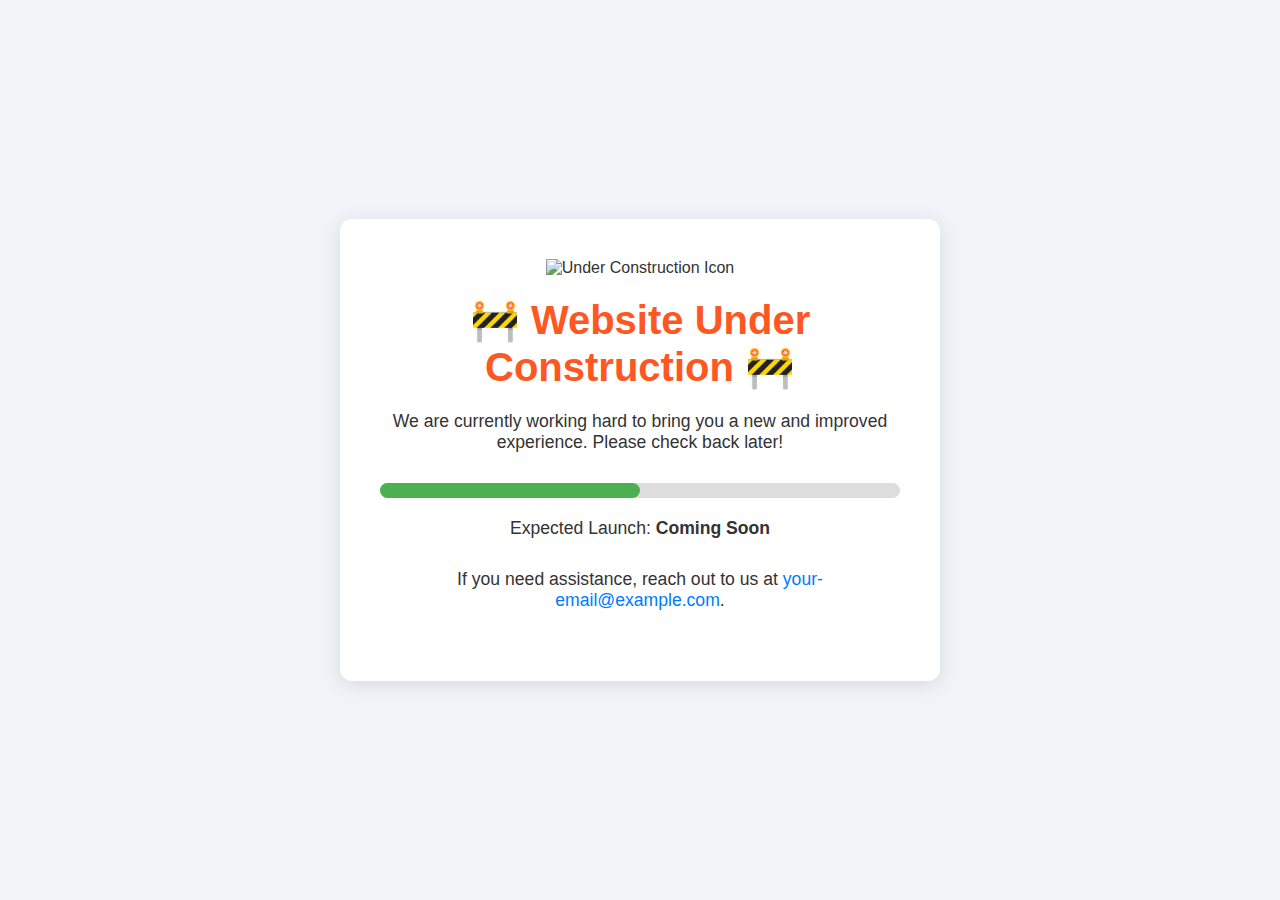
==== index.html @ 1714f7c7 "init" ====
<!DOCTYPE html>
<html lang="en">
<head>
    <meta charset="UTF-8">
    <meta name="viewport" content="width=device-width, initial-scale=1.0">
    <meta http-equiv="X-UA-Compatible" content="ie=edge">
    <title>Under Construction</title>
    <link rel="stylesheet" href="styles.css">
</head>
<body>
    <div class="wrapper">
        <div class="content">
            <div class="icon">
                <img src="https://img.icons8.com/ios/452/under-construction.png" alt="Under Construction Icon">
            </div>
            <h1>🚧 Website Under Construction 🚧</h1>
            <p>We are currently working hard to bring you a new and improved experience. Please check back later!</p>
            <div class="progress-container">
                <div class="progress-bar"></div>
            </div>
            <p>Expected Launch: <strong>Coming Soon</strong></p>
            <p>If you need assistance, reach out to us at <a href="mailto:your-email@example.com">your-email@example.com</a>.</p>
        </div>
    </div>
</body>
</html>
---- styles.css ----
* {
    margin: 0;
    padding: 0;
    box-sizing: border-box;
}

body {
    font-family: 'Arial', sans-serif;
    background-color: #f0f4f8;
    display: flex;
    justify-content: center;
    align-items: center;
    height: 100vh;
    text-align: center;
    color: #333;
}

.wrapper {
    width: 90%;
    max-width: 600px;
    background-color: #fff;
    border-radius: 12px;
    padding: 40px;
    box-shadow: 0 4px 20px rgba(0, 0, 0, 0.1);
}

.content h1 {
    font-size: 2.5rem;
    color: #ff5722;
    margin-bottom: 20px;
}

.content p {
    font-size: 1.1rem;
    margin-bottom: 30px;
}

.icon img {
    width: 100px;
    margin-bottom: 20px;
}

.progress-container {
    background-color: #ddd;
    border-radius: 10px;
    height: 15px;
    width: 100%;
    margin: 20px 0;
}

.progress-bar {
    background-color: #4caf50;
    height: 100%;
    width: 50%; /* Simulate progress */
    border-radius: 10px;
    animation: progress-animation 30s ease-out infinite;
}

@keyframes progress-animation {
    0% {
        width: 0%;
    }
    50% {
        width: 50%;
    }
    100% {
        width: 100%;
    }
}

a {
    color: #007bff;
    text-decoration: none;
}

a:hover {
    text-decoration: underline;
}
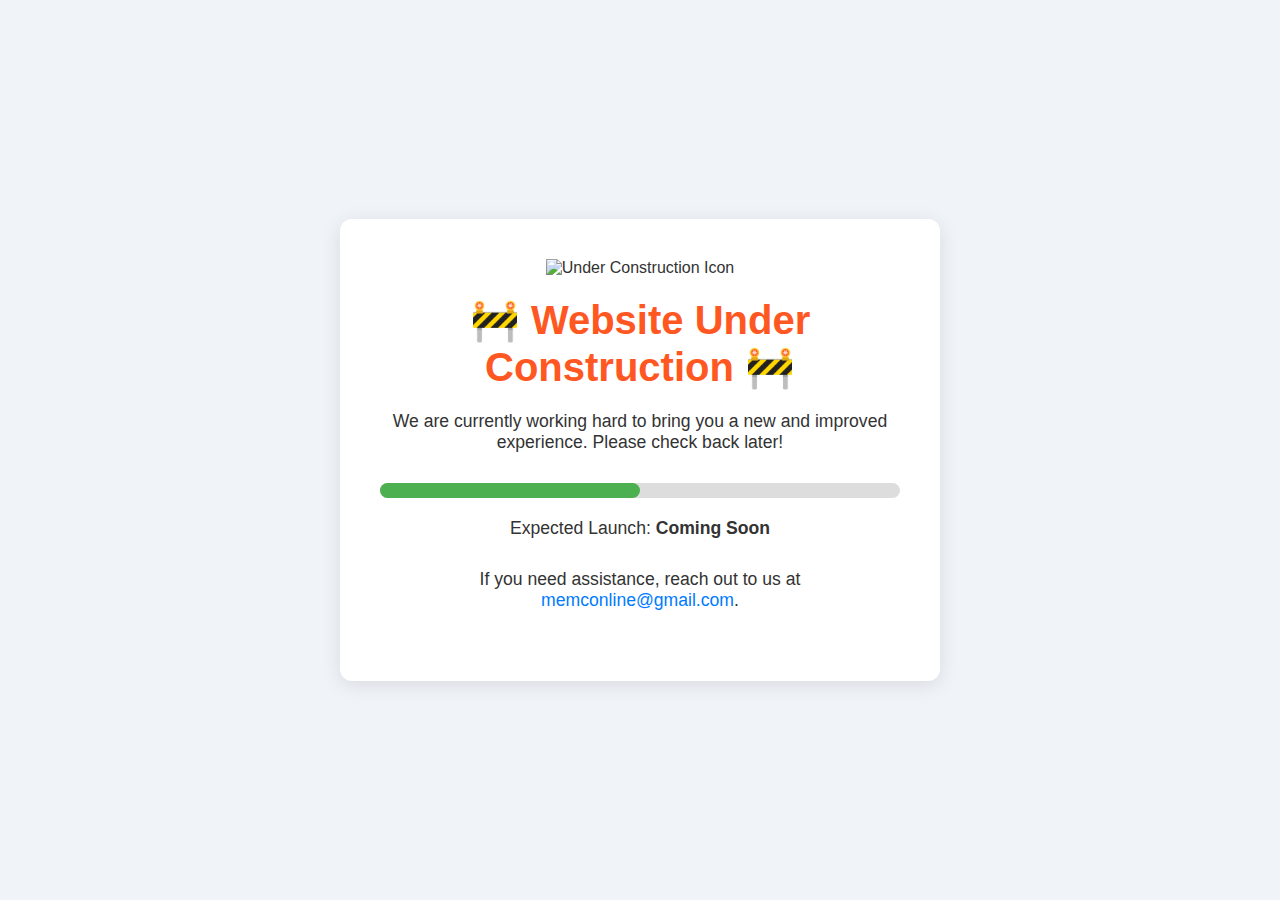
==== commit 8f1a5194: "update email" ====
--- a/index.html
+++ b/index.html
@@ -19,7 +19,7 @@
                 <div class="progress-bar"></div>
             </div>
             <p>Expected Launch: <strong>Coming Soon</strong></p>
-            <p>If you need assistance, reach out to us at <a href="mailto:your-email@example.com">your-email@example.com</a>.</p>
+            <p>If you need assistance, reach out to us at <a href="mailto:memconline@gmail.com">memconline@gmail.com</a>.</p>
         </div>
     </div>
 </body>
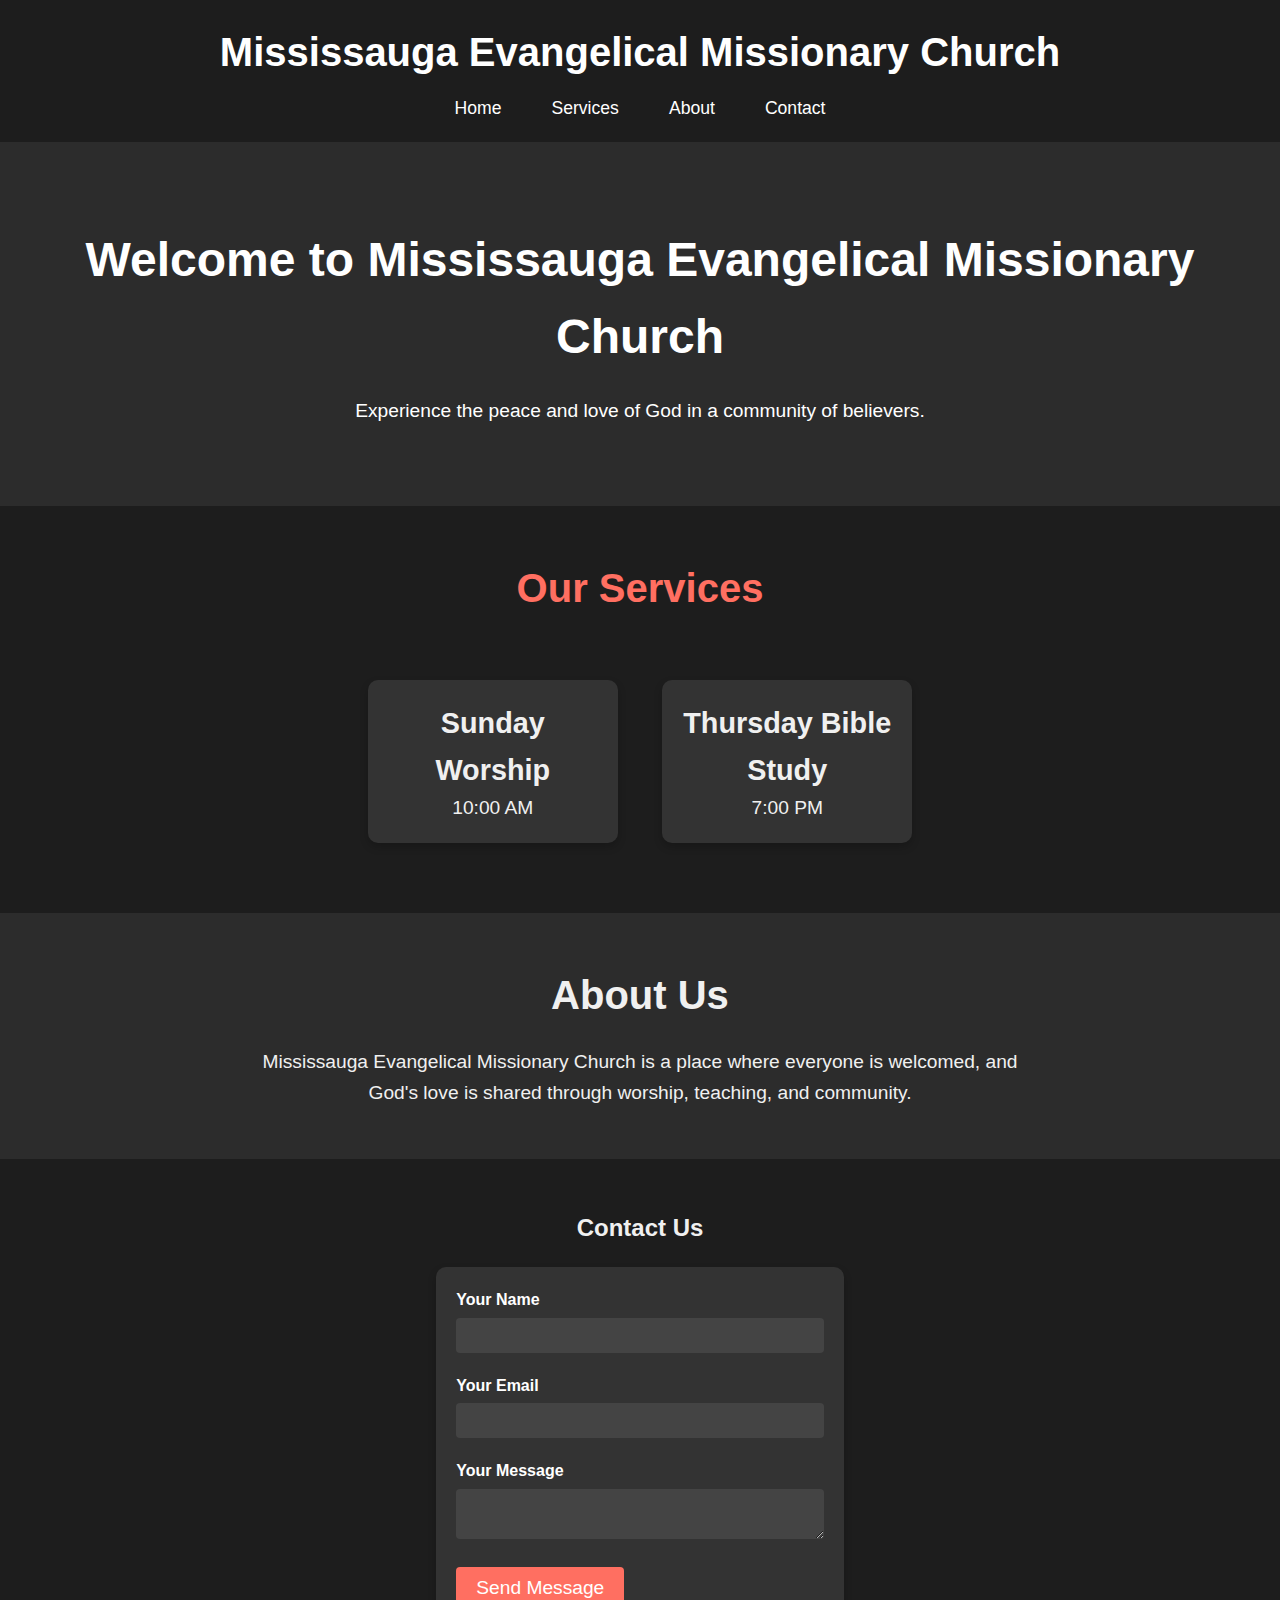
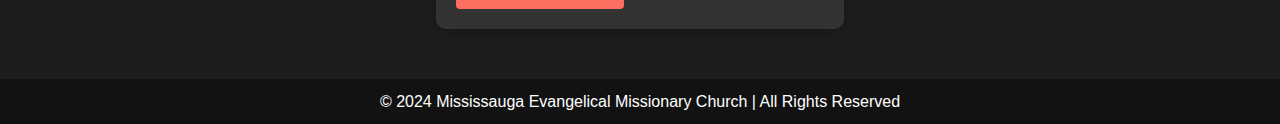
==== commit 4ff1cabc: "updates" ====
--- a/index.html
+++ b/index.html
@@ -3,24 +3,69 @@
 <head>
     <meta charset="UTF-8">
     <meta name="viewport" content="width=device-width, initial-scale=1.0">
-    <meta http-equiv="X-UA-Compatible" content="ie=edge">
-    <title>Under Construction</title>
-    <link rel="stylesheet" href="styles.css">
+    <title>Mississauga Evangelical Missionary Church</title>
+    <link rel="stylesheet" href="styles/styles.css">
+    <link rel="icon" href="images/memc-logo.jpg">
+    <!-- <script src="scripts/maintenance.js"></script> -->
 </head>
 <body>
-    <div class="wrapper">
-        <div class="content">
-            <div class="icon">
-                <img src="https://img.icons8.com/ios/452/under-construction.png" alt="Under Construction Icon">
-            </div>
-            <h1>🚧 Website Under Construction 🚧</h1>
-            <p>We are currently working hard to bring you a new and improved experience. Please check back later!</p>
-            <div class="progress-container">
-                <div class="progress-bar"></div>
-            </div>
-            <p>Expected Launch: <strong>Coming Soon</strong></p>
-            <p>If you need assistance, reach out to us at <a href="mailto:memconline@gmail.com">memconline@gmail.com</a>.</p>
+    <header>
+        <div class="logo">
+            <h1>Mississauga Evangelical Missionary Church</h1>
         </div>
-    </div>
+        <nav>
+            <ul>
+                <li><a href="#home">Home</a></li>
+                <li><a href="#services">Services</a></li>
+                <li><a href="#about">About</a></li>
+                <li><a href="#contact">Contact</a></li>
+            </ul>
+        </nav>
+    </header>
+
+    <section id="home" class="hero">
+        <h2>Welcome to Mississauga Evangelical Missionary Church</h2>
+        <p>Experience the peace and love of God in a community of believers.</p>
+    </section>
+
+    <section id="services" class="services">
+        <h2>Our Services</h2>
+        <div class="service">
+            <h3>Sunday Worship</h3>
+            <p>10:00 AM</p>
+        </div>
+        <div class="service">
+            <h3>Thursday Bible Study</h3>
+            <p>7:00 PM</p>
+        </div>
+    </section>
+
+    <section id="about" class="about">
+        <h2>About Us</h2>
+        <p>Mississauga Evangelical Missionary Church is a place where everyone is welcomed, and God's love is shared through worship, teaching, and community.</p>
+    </section>
+
+    <section id="contact" class="contact">
+        <h2>Contact Us</h2>
+        <form id="contact-form">
+            <label for="name">Your Name</label>
+            <input type="text" id="name" name="name" required>
+
+            <label for="email">Your Email</label>
+            <input type="email" id="email" name="email" required>
+
+            <label for="message">Your Message</label>
+            <textarea id="message" name="message" required></textarea>
+
+            <button type="submit">Send Message</button>
+        </form>
+    </section>
+
+    <footer>
+        <p>&copy; 2024 Mississauga Evangelical Missionary Church | All Rights Reserved</p>
+    </footer>
+
+    <script src="scripts/script.js"></script>
 </body>
 </html>
+
--- a/styles/styles.css
+++ b/styles/styles.css
@@ -0,0 +1,187 @@
+/* General Reset */
+* {
+    margin: 0;
+    padding: 0;
+    box-sizing: border-box;
+}
+
+/* Body and Background */
+body {
+    font-family: 'Arial', sans-serif;
+    background-color: #121212;
+    color: #f0f0f0;
+    line-height: 1.6;
+}
+
+/* Header */
+header {
+    background-color: #1d1d1d;
+    color: #fff;
+    padding: 20px 0;
+    text-align: center;
+}
+
+header .logo h1 {
+    font-size: 2.5em;
+}
+
+nav ul {
+    list-style: none;
+    display: flex;
+    justify-content: center;
+    margin-top: 10px;
+}
+
+nav ul li {
+    margin: 0 25px;
+}
+
+nav ul li a {
+    color: #fff;
+    text-decoration: none;
+    font-size: 1.1em;
+    transition: color 0.3s;
+}
+
+nav ul li a:hover {
+    color: #ff6f61;
+}
+
+/* Hero Section */
+.hero {
+    background-color: #2c2c2c;
+    color: #fff;
+    text-align: center;
+    padding: 80px 20px;
+}
+
+.hero h2 {
+    font-size: 3em;
+    animation: fadeIn 2s ease-out;
+}
+
+.hero p {
+    font-size: 1.2em;
+    margin-top: 20px;
+}
+
+/* Services Section */
+.services {
+    text-align: center;
+    padding: 50px 20px;
+    background-color: #1d1d1d;
+}
+
+.services h2 {
+    font-size: 2.5em;
+    margin-bottom: 40px;
+    color: #ff6f61;
+}
+
+.service {
+    display: inline-block;
+    width: 250px;
+    margin: 20px;
+    padding: 20px;
+    background-color: #333;
+    box-shadow: 0 4px 8px rgba(0, 0, 0, 0.2);
+    text-align: center;
+    border-radius: 10px;
+    transition: transform 0.3s ease;
+}
+
+.service:hover {
+    transform: translateY(-10px);
+}
+
+.service h3 {
+    font-size: 1.8em;
+}
+
+.service p {
+    font-size: 1.2em;
+}
+
+/* About Section */
+.about {
+    padding: 50px 20px;
+    text-align: center;
+    background-color: #2c2c2c;
+}
+
+.about h2 {
+    font-size: 2.5em;
+    margin-bottom: 20px;
+}
+
+.about p {
+    font-size: 1.2em;
+    max-width: 800px;
+    margin: 0 auto;
+}
+
+/* Contact Form Section */
+.contact {
+    padding: 50px 20px;
+    background-color: #1d1d1d;
+    text-align: center;
+}
+
+.contact form {
+    display: inline-block;
+    max-width: 600px;
+    text-align: left;
+    margin-top: 20px;
+    background-color: #333;
+    padding: 20px;
+    border-radius: 10px;
+    box-shadow: 0 4px 8px rgba(0, 0, 0, 0.2);
+}
+
+.contact form label {
+    display: block;
+    margin-bottom: 5px;
+    font-weight: bold;
+    color: #fff;
+}
+
+.contact form input,
+.contact form textarea {
+    width: 100%;
+    padding: 10px;
+    margin-bottom: 20px;
+    border: none;
+    border-radius: 4px;
+    background-color: #444;
+    color: #fff;
+}
+
+.contact form button {
+    background-color: #ff6f61;
+    color: white;
+    padding: 10px 20px;
+    border: none;
+    border-radius: 4px;
+    cursor: pointer;
+    font-size: 1.2em;
+    transition: background-color 0.3s;
+}
+
+.contact form button:hover {
+    background-color: #e2574c;
+}
+
+/* Footer */
+footer {
+    background-color: #121212;
+    color: #fff;
+    text-align: center;
+    padding: 10px;
+}
+
+/* Animation for Hero Text */
+@keyframes fadeIn {
+    0% { opacity: 0; }
+    100% { opacity: 1; }
+}
+
